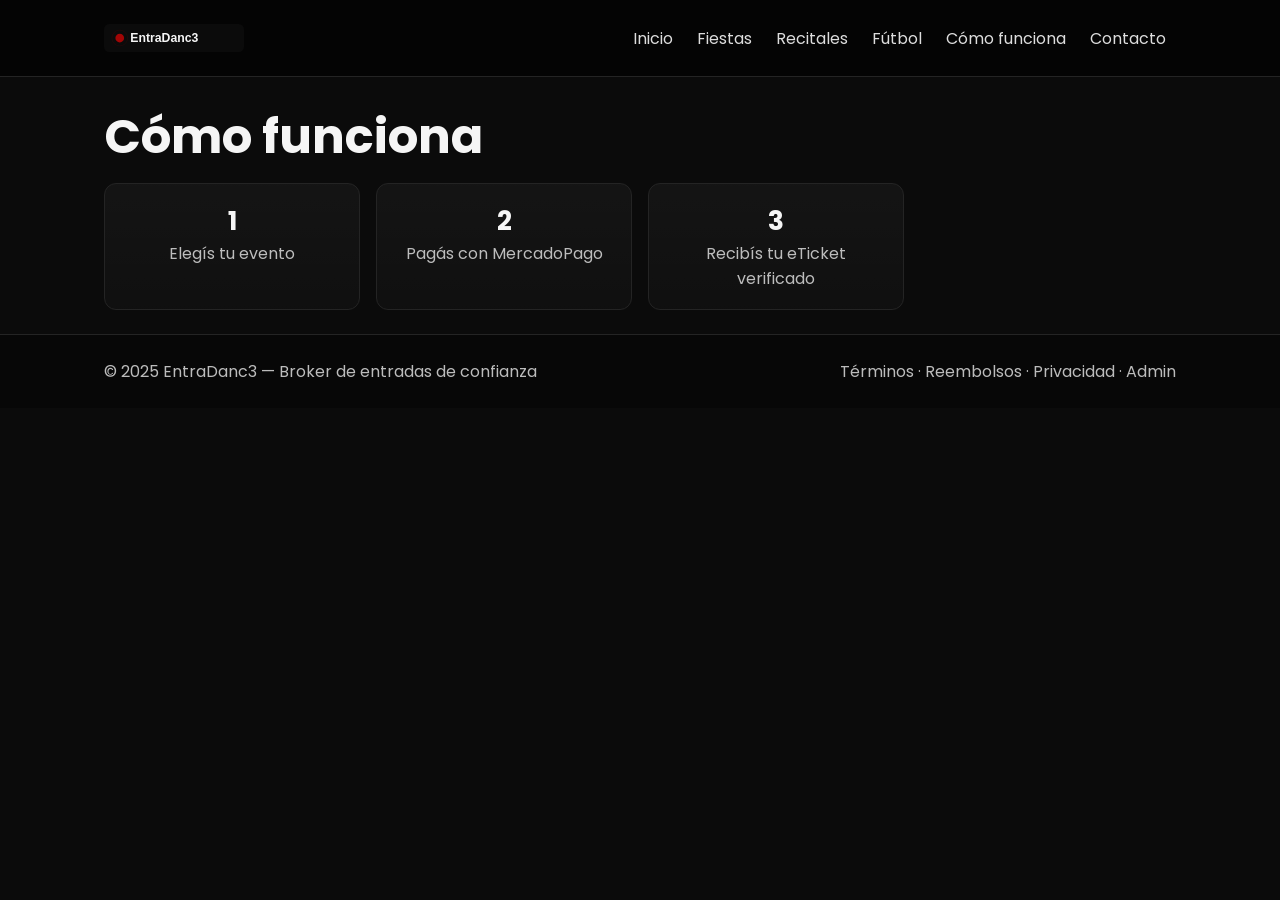
==== como-funciona.html @ f4632a74 "subo web pública" ====
<!DOCTYPE html>
<html lang="es"><head>
<meta charset="utf-8"><meta name="viewport" content="width=device-width, initial-scale=1">
<title>Cómo funciona | EntraDanc3</title>
<link rel="icon" href="/favicon.svg">
<link rel="manifest" href="/manifest.webmanifest">
<link rel="stylesheet" href="/assets/styles.css">
<link href="https://fonts.googleapis.com/css2?family=Poppins:wght@300;400;600;700&display=swap" rel="stylesheet">
<script src="/scripts/config.js"></script>

</head><body>

<header class="header">
  <div class="container nav">
    <div class="brand"><img src="/assets/logo.svg" alt="EntraDanc3" height="28" style="display:block"></div>
    <div class="spacer"></div>
    <nav class="menu">
      <a href="/index.html">Inicio</a>
      <a href="/fiestas.html">Fiestas</a>
      <a href="/recitales.html">Recitales</a>
      <a href="/futbol.html">Fútbol</a>
      <a href="/como-funciona.html">Cómo funciona</a>
      <a href="/contacto.html">Contacto</a>
    </nav>
  </div>
</header>


<section class="container">
  <h1>Cómo funciona</h1>
  <div class="kpis">
    <div class="kpi"><strong>1</strong><span class="sub">Elegís tu evento</span></div>
    <div class="kpi"><strong>2</strong><span class="sub">Pagás con MercadoPago</span></div>
    <div class="kpi"><strong>3</strong><span class="sub">Recibís tu eTicket verificado</span></div>
  </div>
</section>


<footer class="footer">
  <div class="container" style="display:flex;justify-content:space-between;flex-wrap:wrap;gap:10px">
    <div>© 2025 EntraDanc3 — Broker de entradas de confianza</div>
    <div><a href="/terminos.html">Términos</a> · <a href="/reembolsos.html">Reembolsos</a> · <a href="/privacidad.html">Privacidad</a> · <a href="/admin/login.html">Admin</a></div>
  </div>
</footer>


</body></html>
---- assets/styles.css ----
:root{
  --primary:#a20505; /* rojo EntraDanc3 */
  --bg:#0b0b0b; --elev:#121212; --text:#f5f5f5; --muted:#bdbdbd; --stroke:#242424;
  --glass:rgba(255,255,255,.06); --radius:16px; --maxw:1120px;
}
*{box-sizing:border-box} html,body{margin:0;padding:0;background:var(--bg);color:var(--text);font-family:Poppins,system-ui,-apple-system,Segoe UI,Roboto,Ubuntu,'Helvetica Neue',Arial,sans-serif}
a{color:inherit;text-decoration:none}
.container{max-width:var(--maxw);margin:auto;padding:24px}
.header{position:sticky;top:0;z-index:50;background:rgba(0,0,0,.6);backdrop-filter:blur(8px);border-bottom:1px solid var(--stroke)}
.nav{display:flex;gap:14px;align-items:center}
.brand{display:flex;align-items:center;gap:8px;font-weight:700;letter-spacing:.3px}
.brand i{width:12px;height:12px;background:var(--primary);border-radius:999px;box-shadow:0 0 0 4px rgba(162,5,5,.25)}
.spacer{flex:1}
.menu a{padding:8px 10px;border-radius:10px;opacity:.9}
.menu a.active,.menu a:hover{background:rgba(255,255,255,.06);border:1px solid rgba(255,255,255,.12);opacity:1}
.btn{background:var(--primary);padding:10px 16px;border-radius:999px;color:#fff;font-weight:600;display:inline-block}
.btn-ghost{border:1px solid rgba(255,255,255,.2);padding:10px 16px;border-radius:999px;background:rgba(255,255,255,.04)}
.hero{position:relative;min-height:68vh;display:grid;place-items:center;background:url('https://images.unsplash.com/photo-1507874457470-272b3c8d8ee2?auto=format&fit=crop&w=1800&q=80') center/cover}
.hero .overlay{background:rgba(0,0,0,.6);width:100%}
.hero .inner{max-width:var(--maxw);margin:auto;padding:80px 24px;text-align:center}
h1{font-size:clamp(28px,4.6vw,48px);margin:0 0 10px}
.sub{color:var(--muted);max-width:760px;margin:0 auto 18px}
.grid{display:grid;gap:18px}
.grid-3{grid-template-columns:repeat(3,1fr)}
@media (max-width:900px){.grid-3{grid-template-columns:1fr 1fr}}
@media (max-width:620px){.grid-3{grid-template-columns:1fr}}
.card{background:var(--glass);border:1px solid var(--stroke);border-radius:var(--radius);overflow:hidden}
.card img{width:100%;height:180px;object-fit:cover;display:block;filter:brightness(.85)}
.card .body{padding:16px}
.kpis{display:grid;grid-template-columns:repeat(4,1fr);gap:16px}
@media (max-width:860px){.kpis{grid-template-columns:repeat(2,1fr)}}
@media (max-width:520px){.kpis{grid-template-columns:1fr}}
.kpi{background:linear-gradient(180deg,rgba(255,255,255,.04),rgba(255,255,255,.02));border:1px solid var(--stroke);border-radius:12px;padding:18px;text-align:center}
.kpi strong{display:block;font-size:26px}
.footer{border-top:1px solid var(--stroke);background:#070707;color:#bcbcbc}
.notice{background:linear-gradient(135deg, rgba(162,5,5,.16), rgba(255,255,255,.02));border-top:1px solid var(--stroke);border-bottom:1px solid var(--stroke)}
input,select,textarea{background:#151515;color:var(--text);border:1px solid #2a2a2a;border-radius:10px;padding:10px;width:100%}
label{font-size:.9rem;color:#d7d7d7;margin-top:10px;display:block}
.price{font-size:24px;font-weight:700;margin:8px 0}
.badge{display:inline-block;border:1px solid rgba(255,255,255,.18);padding:6px 10px;border-radius:999px;font-size:12px;background:rgba(255,255,255,.06)}
.table{width:100%;border-collapse:collapse}
.table th,.table td{border-bottom:1px solid #242424;padding:10px;text-align:left}
.alert{background:#1a1a1a;border:1px solid #2a2a2a;padding:12px;border-radius:10px;margin:12px 0}
.ok{color:#7CFC9A} .err{color:#ff6b6b}
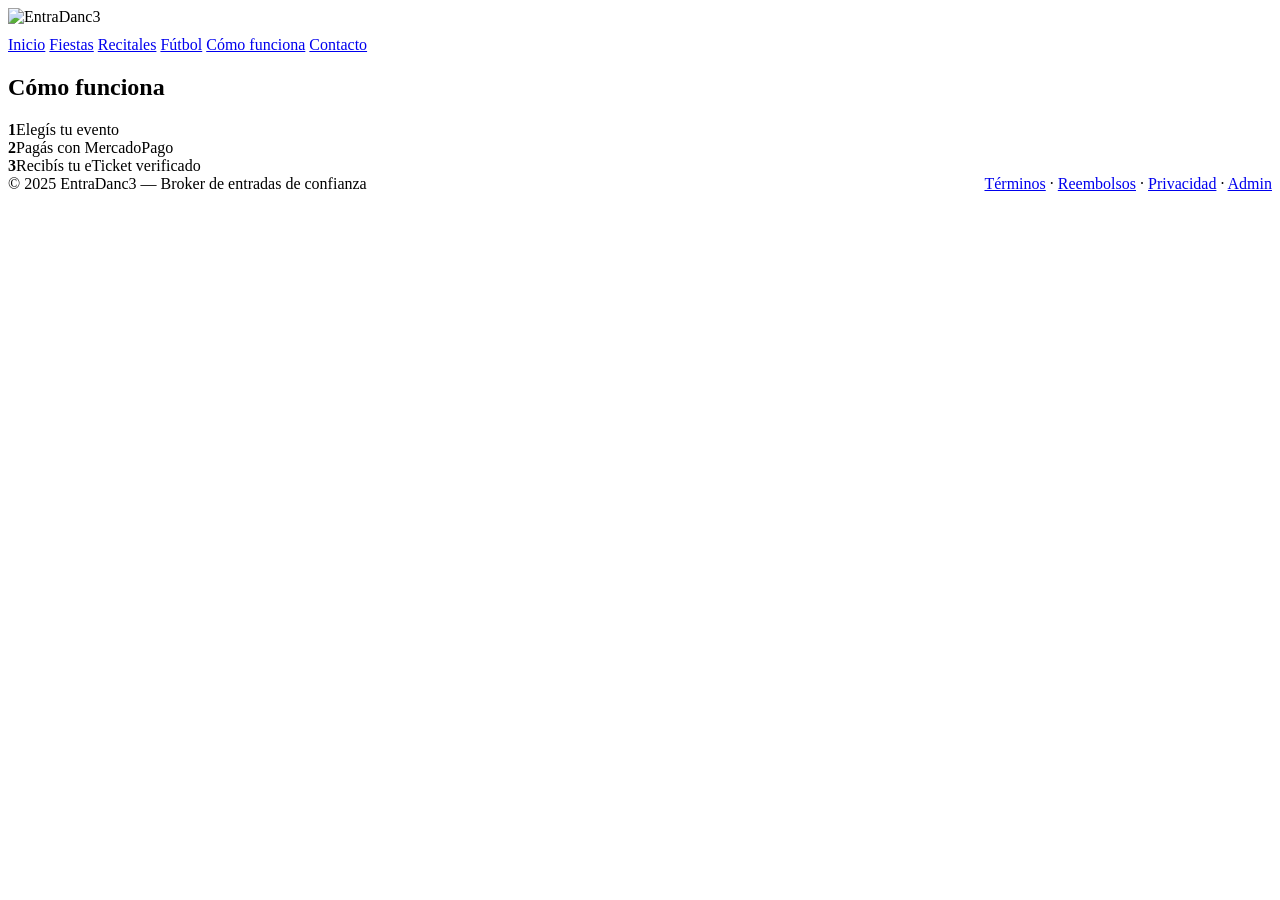
==== commit edcbfca0: "Add files via upload" ====
(no text change in the page or its own stylesheets)
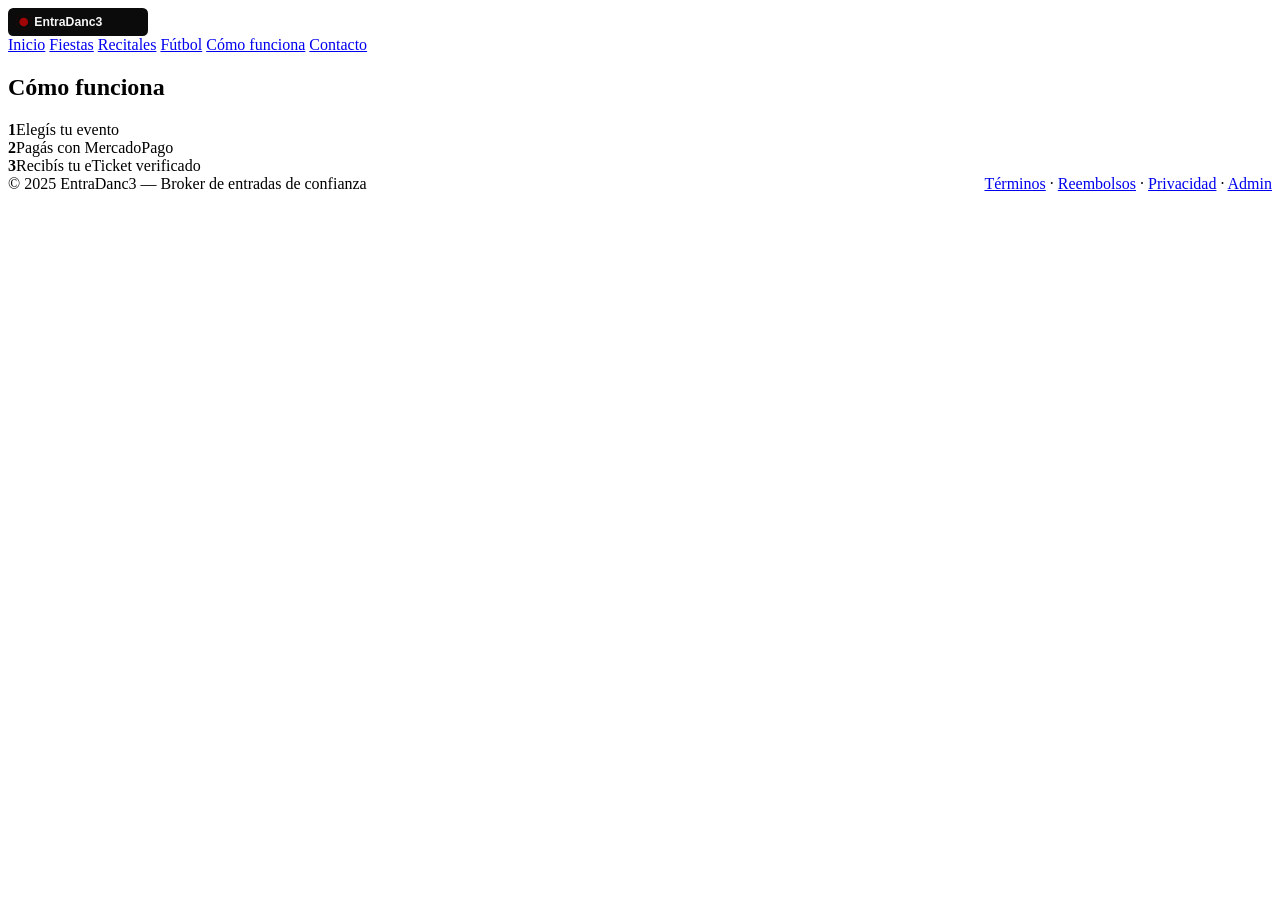
==== commit 3eed3c7d: "Update como-funciona.html" ====
--- a/como-funciona.html
+++ b/como-funciona.html
@@ -4,7 +4,7 @@
 <title>Cómo funciona | EntraDanc3</title>
 <link rel="icon" href="/favicon.svg">
 <link rel="manifest" href="/manifest.webmanifest">
-<link rel="stylesheet" href="/assets/styles.css">
+<link rel="stylesheet" href="assets/css/style.css">
 <link href="https://fonts.googleapis.com/css2?family=Poppins:wght@300;400;600;700&display=swap" rel="stylesheet">
 <script src="/scripts/config.js"></script>
 
@@ -44,4 +44,4 @@
 </footer>
 
 
-</body></html>+</body></html>
